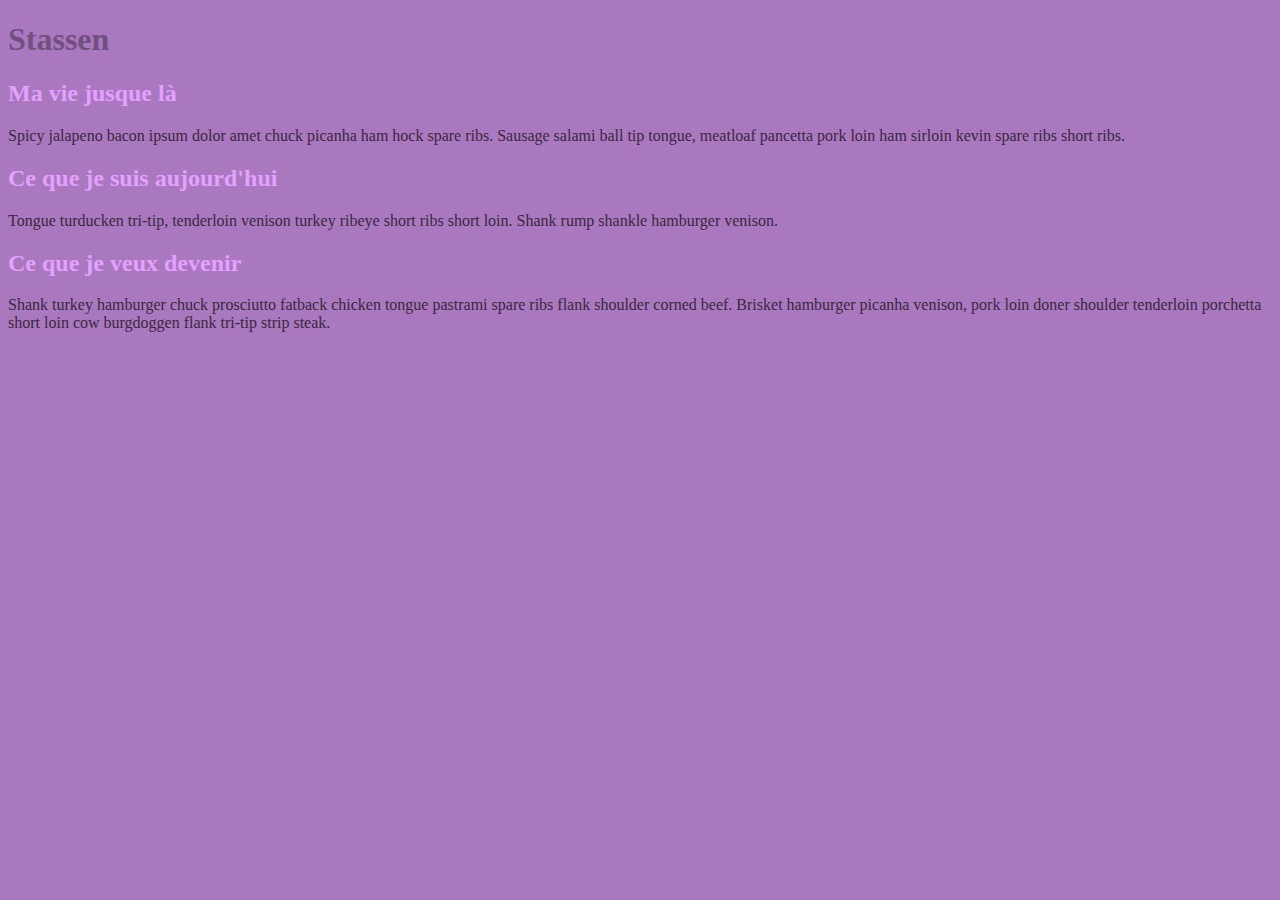
==== index.html @ fbd4626c "update css + html balises" ====
<!DOCTYPE html>
<html lang="en">
  <head>
    <meta charset="UTF-8" />
    <meta name="viewport" content="width=device-width, initial-scale=1.0" />
    <meta http-equiv="X-UA-Compatible" content="ie=edge" />
    <title>Document</title>
    <link rel="stylesheet" href="style.css" />
  </head>
  <body>
    <h1 id="stassen">Stassen</h1>
    <h2 id="ma-vie-jusque-là">Ma vie jusque là</h2>
    <p>
      Spicy jalapeno bacon ipsum dolor amet chuck picanha ham hock spare ribs.
      Sausage salami ball tip tongue, meatloaf pancetta pork loin ham sirloin
      kevin spare ribs short ribs.
    </p>
    <h2 id="ce-que-je-suis-aujourdhui">Ce que je suis aujourd'hui</h2>
    <p>
      Tongue turducken tri-tip, tenderloin venison turkey ribeye short ribs
      short loin. Shank rump shankle hamburger venison.
    </p>
    <h2 id="ce-que-je-veux-devenir">Ce que je veux devenir</h2>
    <p>
      Shank turkey hamburger chuck prosciutto fatback chicken tongue pastrami
      spare ribs flank shoulder corned beef. Brisket hamburger picanha venison,
      pork loin doner shoulder tenderloin porchetta short loin cow burgdoggen
      flank tri-tip strip steak.
    </p>
  </body>
</html>
---- style.css ----
body{
  background: #AA78BF;
}
h1{
  color: #715080;
}
h2{
  color: #E3A1FF;
}
p:nth-of-type(1){
  color: #392840
}
p:nth-of-type(2){
  color: #392840
}
p:nth-last-of-type(1){
  color:#392840
}
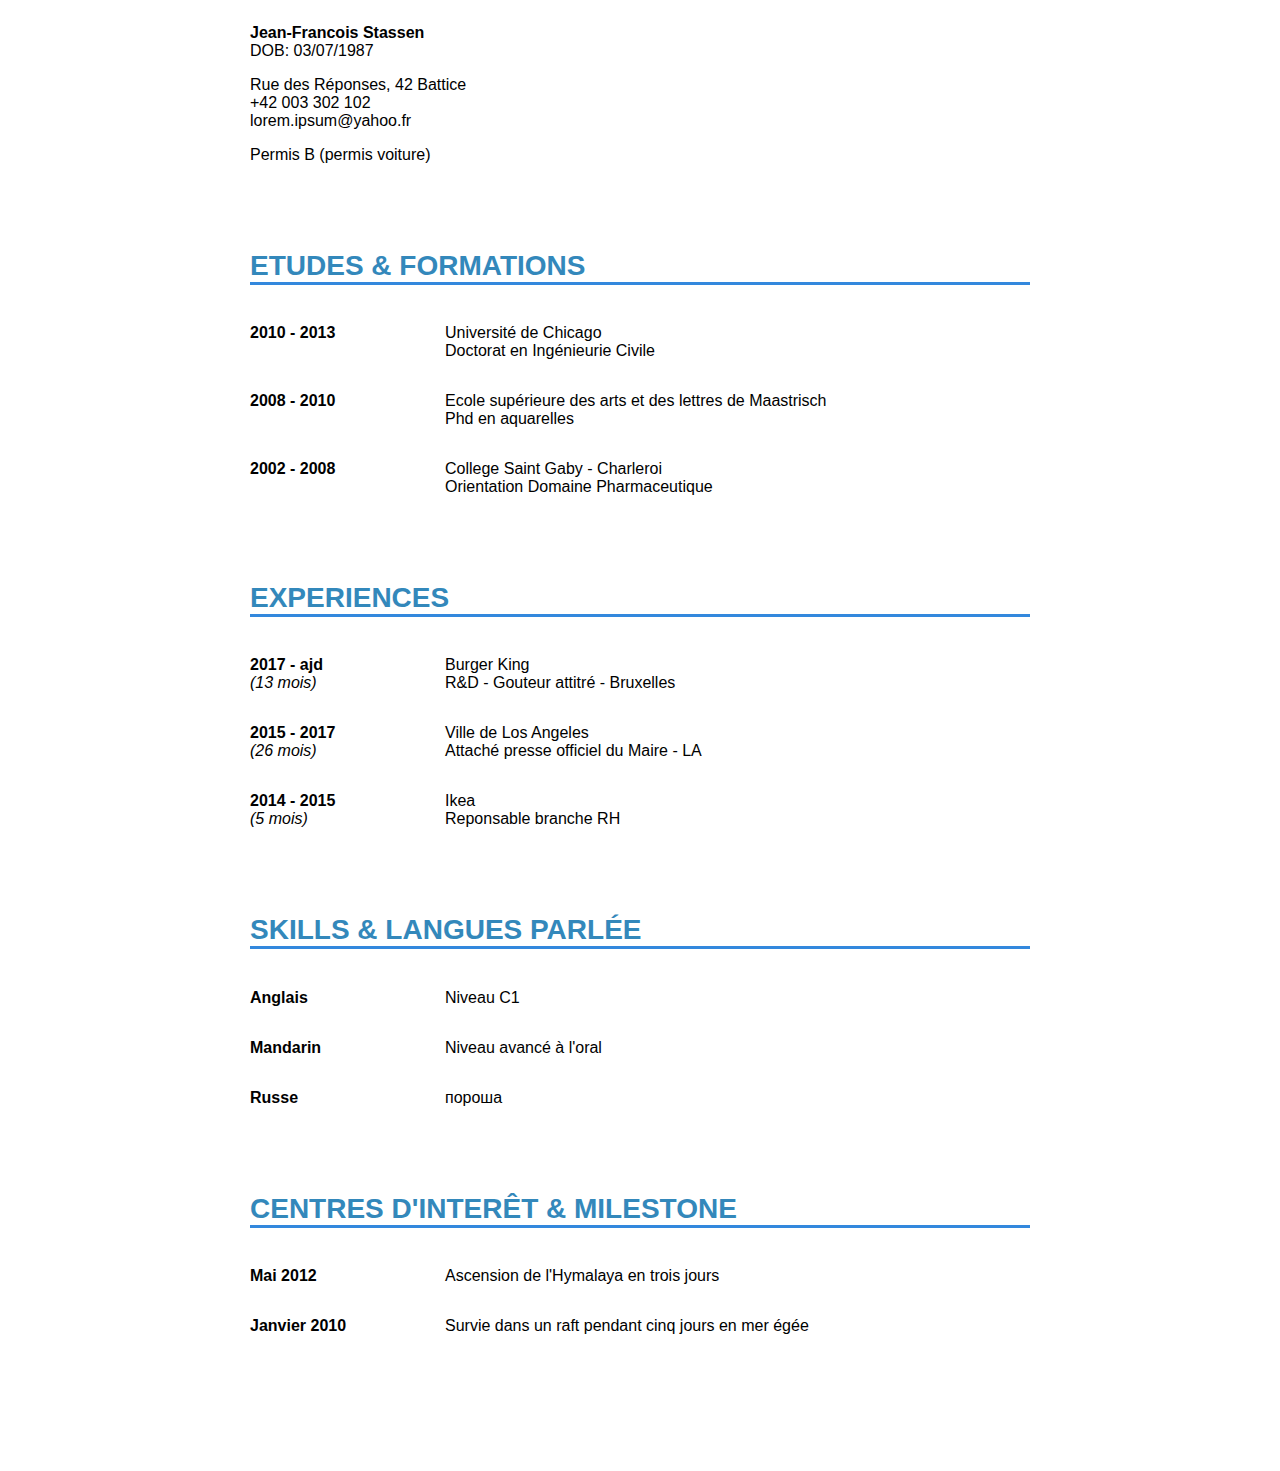
==== commit e444a6a4: "cleanup" ====
--- a/index.html
+++ b/index.html
@@ -1,31 +1,128 @@
 <!DOCTYPE html>
 <html lang="en">
-  <head>
-    <meta charset="UTF-8" />
-    <meta name="viewport" content="width=device-width, initial-scale=1.0" />
-    <meta http-equiv="X-UA-Compatible" content="ie=edge" />
-    <title>Document</title>
-    <link rel="stylesheet" href="style.css" />
-  </head>
-  <body>
-    <h1 id="stassen">Stassen</h1>
-    <h2 id="ma-vie-jusque-là">Ma vie jusque là</h2>
-    <p>
-      Spicy jalapeno bacon ipsum dolor amet chuck picanha ham hock spare ribs.
-      Sausage salami ball tip tongue, meatloaf pancetta pork loin ham sirloin
-      kevin spare ribs short ribs.
-    </p>
-    <h2 id="ce-que-je-suis-aujourdhui">Ce que je suis aujourd'hui</h2>
-    <p>
-      Tongue turducken tri-tip, tenderloin venison turkey ribeye short ribs
-      short loin. Shank rump shankle hamburger venison.
-    </p>
-    <h2 id="ce-que-je-veux-devenir">Ce que je veux devenir</h2>
-    <p>
-      Shank turkey hamburger chuck prosciutto fatback chicken tongue pastrami
-      spare ribs flank shoulder corned beef. Brisket hamburger picanha venison,
-      pork loin doner shoulder tenderloin porchetta short loin cow burgdoggen
-      flank tri-tip strip steak.
-    </p>
-  </body>
-</html>
+
+<head>
+  <meta charset="UTF-8">
+  <meta name="viewport" content="width=device-width, initial-scale=1.0">
+  <meta http-equiv="X-UA-Compatible" content="ie=edge">
+  <title>Mon CV</title>
+  <link rel="stylesheet" href="style.css">
+</head>
+
+<body>
+  <div class="container">
+    <header>
+      <section class="info">
+        <p><strong>Jean-Francois Stassen</strong><br />
+          DOB: 03/07/1987</p>
+        <p>Rue des Réponses, 42 Battice<br />
+          +42 003 302 102 <br />
+          lorem.ipsum@yahoo.fr</p>
+        <p>Permis B (permis voiture)</p>
+      </section>
+      <aside class="photo">
+        <img src="https://bayfieldcountyedc.com/wp-content/uploads/2016/02/Face-Placeholder.png" alt="">
+      </aside>
+    </header>
+    <main>
+      <section>
+        <h2>Etudes & Formations</h2>
+        <div class="grid-container">
+          <div class="col-g">
+            <p>2010 - 2013</p>
+          </div>
+          <div class="col-d">
+            <p><span class="title">Université de Chicago</span><br />Doctorat en Ingénieurie Civile
+            </p>
+          </div>
+          <div class="col-g">
+            <p>2008 - 2010</p>
+          </div>
+          <div class="col-d">
+            <p><span class="title">Ecole supérieure des arts et des lettres de Maastrisch</span><br />Phd en aquarelles
+            </p>
+          </div>
+          <div class="col-g">
+            <p>2002 - 2008</p>
+          </div>
+          <div class="div-d">
+            <p><span class="title">College Saint Gaby - Charleroi</span><br />Orientation Domaine Pharmaceutique
+            </p>
+          </div>
+        </div>
+      </section>
+
+      <section>
+        <h2>Experiences</h2>
+        <div class="grid-container">
+          <div class="col-g">
+            <p>2017 - ajd<br /><span class="duree">(13 mois)</span></p>
+          </div>
+          <div class="col-d">
+            <p><span class="title">Burger King</span><br />R&D - Gouteur attitré - Bruxelles 
+            </p>
+          </div>
+          <div class="col-g">
+            <p>2015 - 2017<br /><span class="duree">(26 mois)</span></p>
+          </div>
+          <div class="col-d">
+            <p><span class="title">Ville de Los Angeles</span><br />Attaché presse officiel du Maire - LA
+            </p>
+          </div>
+          <div class="col-g">
+            <p>2014 - 2015<br /><span class="duree">(5 mois)</span></p>
+          </div>
+          <div class="div-d">
+            <p><span class="title">Ikea</span><br />Reponsable branche RH
+            </p>
+          </div>
+        </div>
+      </section>
+
+      <section>
+        <h2>Skills & langues parlée</h2>
+        <div class="grid-container">
+          <div class="col-g">
+            <p>Anglais</p>
+          </div>
+          <div class="col-d">
+            <p>Niveau C1</p>
+          </div>
+          <div class="col-g">
+            <p>Mandarin</p>
+          </div>
+          <div class="col-d">
+            <p>Niveau avancé à l'oral</p>
+          </div>
+          <div class="col-g">
+            <p>Russe</p>
+          </div>
+          <div class="col-d">
+            <p>пороша</p>
+          </div>
+        </div>
+      </section>
+
+
+      <section>
+        <h2>Centres d'interêt & Milestone</h2>
+        <div class="grid-container">
+          <div class="col-g">
+            <p>Mai 2012</p>
+          </div>
+          <div class="col-d">
+            <p>Ascension de l'Hymalaya en trois jours</p>
+          </div>
+          <div class="col-g">
+            <p>Janvier 2010</p>
+          </div>
+          <div class="col-d">
+            <p>Survie dans un raft pendant cinq jours en mer égée</p>
+          </div>
+        </div>
+      </section>
+    </main>
+  </div>
+</body>
+
+</html>--- a/style.css
+++ b/style.css
@@ -1,18 +1,54 @@
-body{
-  background: #AA78BF;
+.container{
+  width: 780px;
+  margin: auto;
+  font-family: Arial, Helvetica, sans-serif
 }
-h1{
-  color: #715080;
+.header{
+  height: 250px;
+}
+.photo{
+  float: right;
+}
+.photo img{
+  width: 75%;
+}
+.info{
+  float: left;
+}
+section{
+  margin-bottom: 70px;
+  clear: both;
+  text-align: justify;
+}
+article{
+  margin-left: 150px;
+  margin-top: 37px;
 }
 h2{
-  color: #E3A1FF;
+  font-size: 28px;
+  color: #3388BB;
+  text-transform: uppercase;
+  border-bottom: 3px solid #3388DD;
 }
-p:nth-of-type(1){
-  color: #392840
+.titre{
+  font-weight: bold;
+  font-size: 20px;
 }
-p:nth-of-type(2){
-  color: #392840
+.duree{
+  font-weight: normal;
+  font-style: italic;
+  font-size: 16;
 }
-p:nth-last-of-type(1){
-  color:#392840
+
+.grid-container {
+  display: grid;
+  grid-template-columns: 1fr 3fr;
+  grid-template-rows: 1fr 1fr 1fr;
+}
+.col-g{
+  font-weight: bold;
+}
+main section:hover{
+  transform: scale(1.1);
+  transition-duration: 150ms;
 }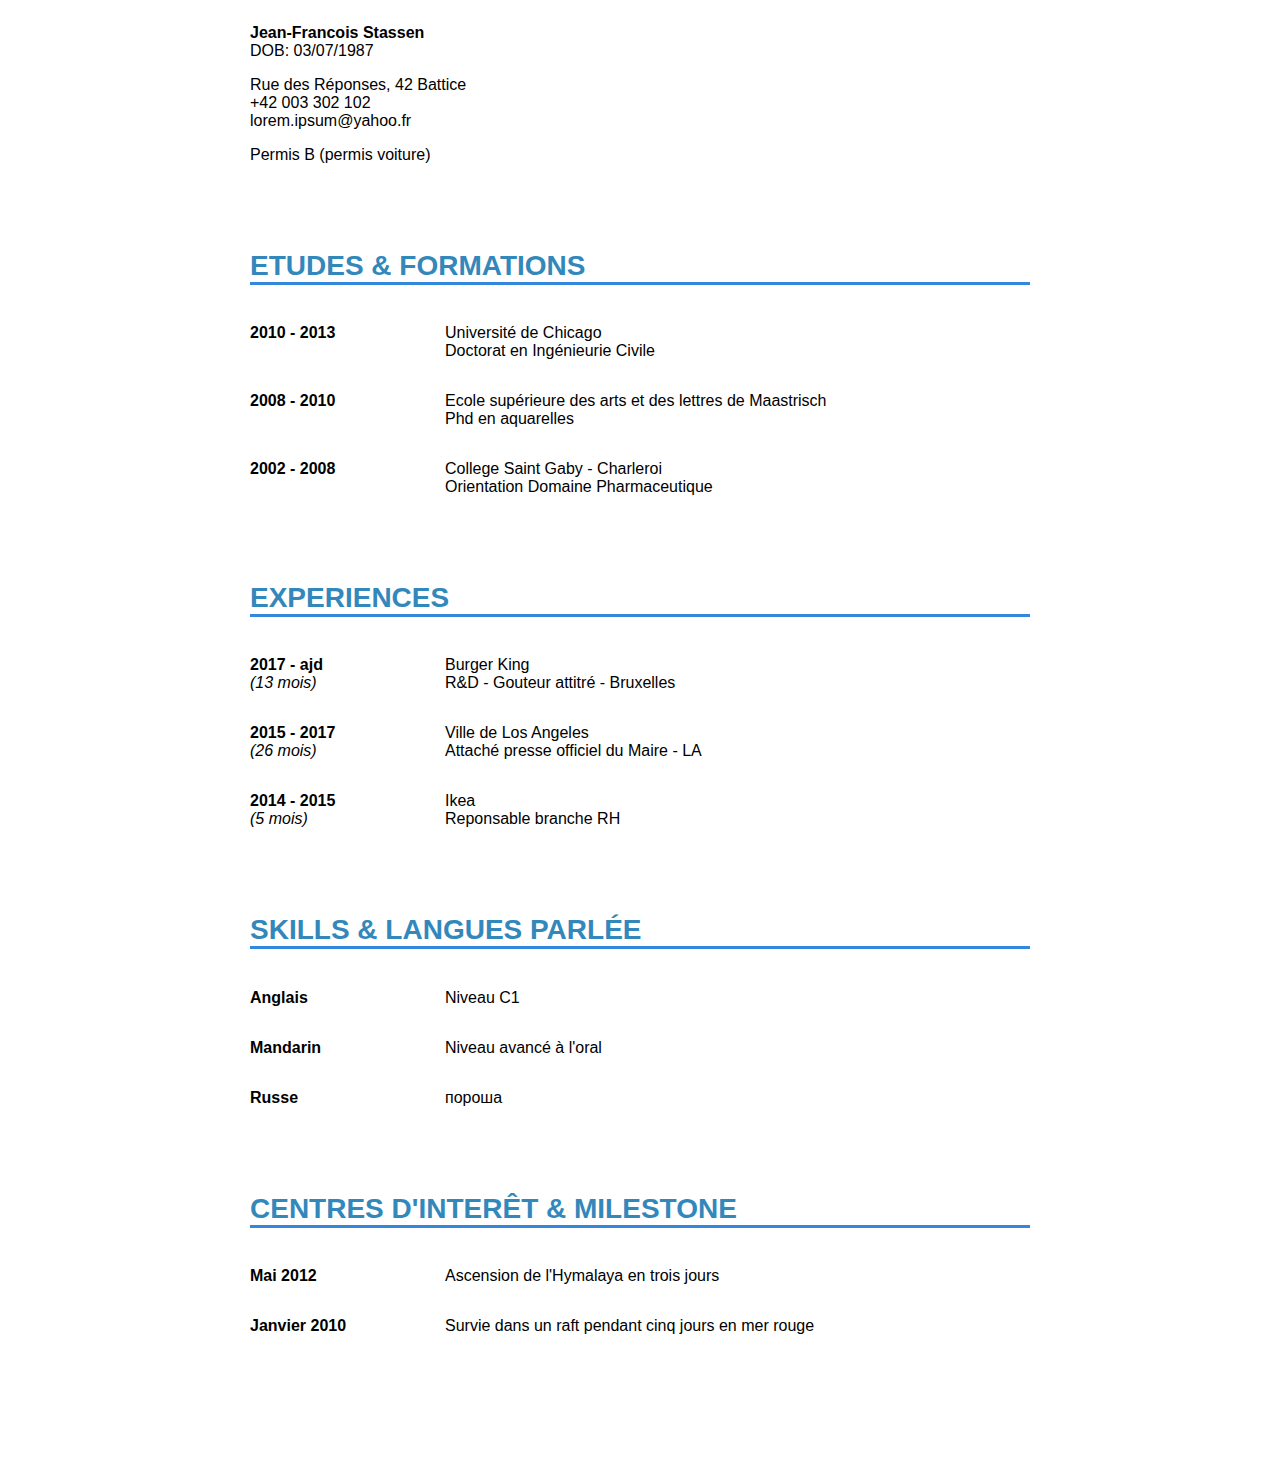
==== commit d7435983: "cleanup final" ====
--- a/index.html
+++ b/index.html
@@ -117,7 +117,7 @@
             <p>Janvier 2010</p>
           </div>
           <div class="col-d">
-            <p>Survie dans un raft pendant cinq jours en mer égée</p>
+            <p>Survie dans un raft pendant cinq jours en mer rouge</p>
           </div>
         </div>
       </section>
